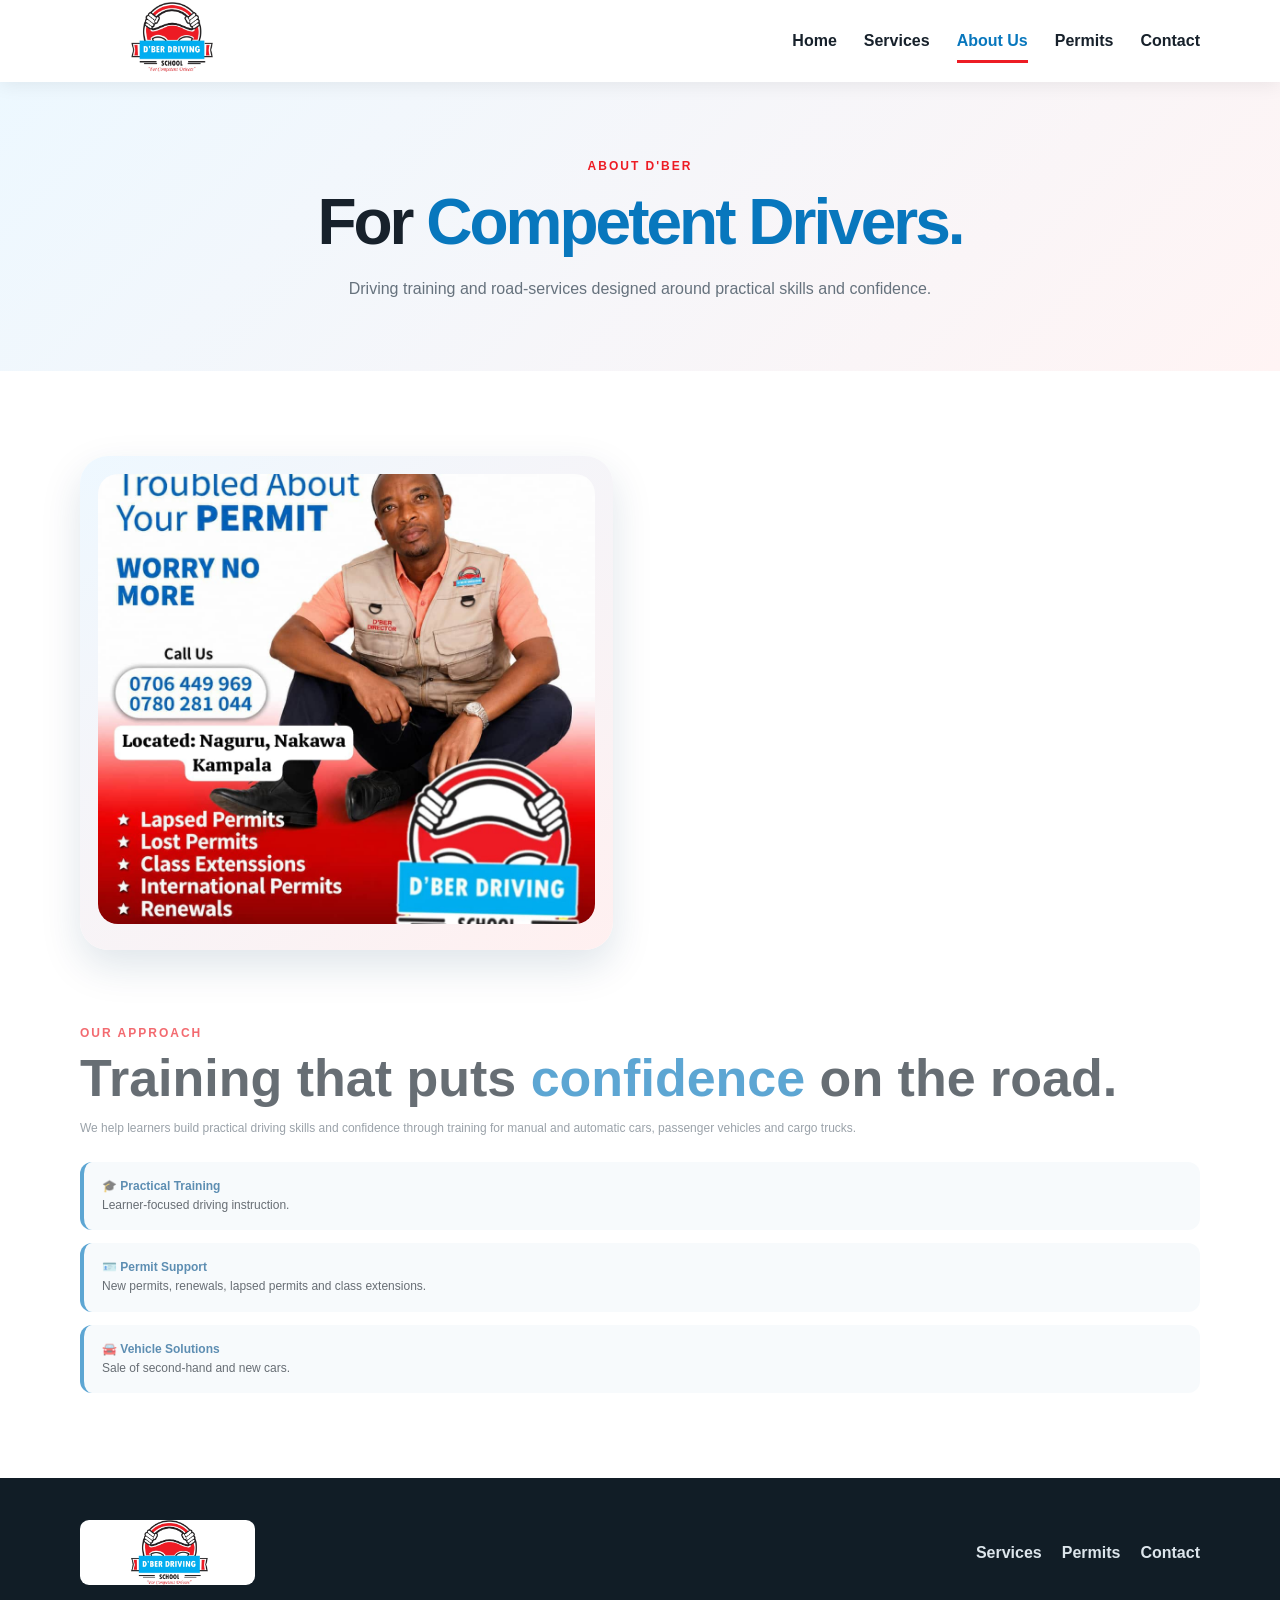
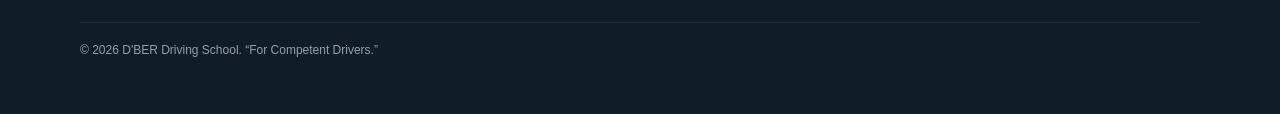
==== about.html @ eb5c4f8a "Add files via upload" ====
<!doctype html><html lang="en"><head><meta charset="utf-8"><meta name="viewport" content="width=device-width,initial-scale=1"><meta name="description" content="D'BER Driving School - driving training, permit services and vehicle sales in Kampala"><title>About Us | D'BER Driving School</title><link rel="stylesheet" href="style.css"></head><body><header><div class="container nav"><a href="index.html"><img class="logo" src="images/logo.jpeg" alt="D'BER Driving School logo"></a><button class="menu">☰</button><nav><a href="index.html" class="">Home</a><a href="services.html" class="">Services</a><a href="about.html" class="active">About Us</a><a href="permit.html" class="">Permits</a><a href="contact.html" class="">Contact</a></nav></div></header><main><section class="page-hero"><div class="container"><span class="eyebrow">About D'BER</span><h1>For <span>Competent Drivers.</span></h1><p>Driving training and road-services designed around practical skills and confidence.</p></div></section><section class="section"><div class="container two-col"><div class="visual"><img src="images/director-flyer.jpeg" alt="D'BER Driving School promotional flyer"></div><div class="copy"><span class="eyebrow">Our Approach</span><h2>Training that puts <span>confidence</span> on the road.</h2><p>We help learners build practical driving skills and confidence through training for manual and automatic cars, passenger vehicles and cargo trucks.</p><div class="features"><div class="feature"><strong>🎓 Practical Training</strong>Learner-focused driving instruction.</div><div class="feature"><strong>🪪 Permit Support</strong>New permits, renewals, lapsed permits and class extensions.</div><div class="feature"><strong>🚘 Vehicle Solutions</strong>Sale of second-hand and new cars.</div></div></div></div></section></main><footer><div class="container foot"><img src="images/logo.jpeg" alt="D'BER logo"><div class="foot-links"><a href="services.html">Services</a><a href="permit.html">Permits</a><a href="contact.html">Contact</a></div><p class="copy">© <span class="year"></span> D'BER Driving School. “For Competent Drivers.”</p></div></footer><script>document.querySelector('.menu').onclick=()=>document.querySelector('nav').classList.toggle('open');document.querySelectorAll('.year').forEach(x=>x.textContent=new Date().getFullYear());</script></body></html>
---- style.css ----
*{box-sizing:border-box}html{scroll-behavior:smooth}body{margin:0;font-family:Arial,sans-serif;color:#17212b;line-height:1.6}a{text-decoration:none;color:inherit}.container{width:min(1120px,92%);margin:auto}:root{--blue:#0877bd;--dark:#07528a;--red:#ed1c24;--light:#f4f8fb;--shadow:0 16px 40px rgba(8,55,90,.13)}header{position:sticky;top:0;z-index:20;background:#fff;box-shadow:0 3px 18px #00000012}.nav{height:82px;display:flex;align-items:center;justify-content:space-between}.logo{width:180px;height:70px;object-fit:contain}nav{display:flex;gap:27px;font-weight:800}nav a{padding:29px 0;position:relative}nav a:hover,nav a.active{color:var(--blue)}nav a.active:after{content:'';position:absolute;bottom:20px;left:0;right:0;height:3px;background:var(--red)}.menu{display:none;border:0;background:var(--blue);color:white;border-radius:10px;padding:9px 13px;font-size:20px}.hero{min-height:620px;display:flex;align-items:center;background:linear-gradient(135deg,#eef8ff,#fff5f5)}.hero-grid{display:grid;grid-template-columns:1.1fr .9fr;gap:55px;align-items:center}.eyebrow{font-size:12px;font-weight:900;letter-spacing:2px;text-transform:uppercase;color:var(--red)}h1{font-size:clamp(46px,6vw,76px);line-height:1;letter-spacing:-3px;margin:12px 0 22px}h1 span,h2 span{color:var(--blue)}.hero p{font-size:18px;color:#66727d;max-width:650px}.actions{display:flex;gap:12px;flex-wrap:wrap;margin-top:25px}.btn{display:inline-flex;justify-content:center;align-items:center;padding:14px 23px;border-radius:999px;font-weight:900}.primary{background:var(--blue);color:#fff}.red{background:var(--red);color:#fff}.outline{background:#fff;color:var(--blue);box-shadow:var(--shadow)}.hero-card{background:white;padding:20px;border-radius:28px;box-shadow:var(--shadow)}.hero-card img{width:100%;max-height:430px;object-fit:contain;border-radius:18px}.hero-card small{display:block;text-align:center;color:var(--dark);font-weight:800;margin-top:10px}.page-hero{padding:70px 0;text-align:center;background:linear-gradient(135deg,#edf8ff,#fff4f4)}.page-hero h1{font-size:clamp(43px,6vw,64px)}.page-hero p{max-width:700px;margin:auto;color:#66727d}.section{padding:85px 0}.heading{text-align:center;max-width:750px;margin:0 auto 42px}.heading h2,.copy h2{font-size:clamp(34px,5vw,52px);line-height:1.05;margin:8px 0 13px}.heading p,.copy p{color:#66727d}.services{display:grid;grid-template-columns:repeat(4,1fr);gap:20px}.service{padding:25px 21px;background:#fff;border-radius:21px;border:1px solid #e3edf4;box-shadow:0 9px 27px #08375a12;transition:.2s}.service:hover{transform:translateY(-6px);box-shadow:var(--shadow)}.service-icon{font-size:40px}.service h3{font-size:20px;color:var(--dark);margin:10px 0 5px}.service p{font-size:14px;color:#66727d}.service:nth-child(odd){border-top:4px solid var(--blue)}.service:nth-child(even){border-top:4px solid var(--red)}.strip{background:linear-gradient(110deg,var(--dark),var(--blue));color:white;padding:55px 0}.strip-inner{display:flex;align-items:center;justify-content:space-between;gap:25px}.strip h2{font-size:clamp(30px,4vw,44px);line-height:1.05}.strip p{opacity:.85}.two-col{display:grid;grid-template-columns:1fr 1fr;gap:55px;align-items:center}.visual{padding:18px;background:linear-gradient(145deg,#eef8ff,#fff0f0);border-radius:28px;box-shadow:var(--shadow)}.visual img{width:100%;height:450px;object-fit:cover;border-radius:20px}.features{display:grid;gap:13px;margin-top:24px}.feature{background:var(--light);padding:15px 18px;border-left:4px solid var(--blue);border-radius:12px}.feature strong{display:block;color:var(--dark)}.contact-grid{display:grid;grid-template-columns:repeat(3,1fr);gap:20px}.contact{background:white;border:1px solid #e3edf4;border-radius:20px;padding:24px;box-shadow:0 8px 25px #08375a10}.contact-icon{font-size:30px}.contact small{display:block;color:#66727d;margin:7px 0 3px}.contact strong{overflow-wrap:anywhere}.cta{text-align:center;background:#fff4f4;border:1px solid #f5d4d7;border-radius:25px;padding:40px 20px;margin-top:30px}.cta h2{font-size:37px;line-height:1.1}.cta p{color:#66727d}footer{background:#111d26;color:#dce5eb;padding:42px 0}.foot{display:grid;grid-template-columns:1fr auto;gap:25px;align-items:center}.foot img{width:175px;height:65px;object-fit:contain;background:white;border-radius:9px}.foot-links{display:flex;gap:20px;font-weight:800}.copy{grid-column:1/-1;border-top:1px solid #ffffff1f;padding-top:18px;font-size:12px;opacity:.65}@media(max-width:900px){.hero-grid,.two-col{grid-template-columns:1fr}.hero{padding:65px 0}.hero-card{display:none}.services{grid-template-columns:repeat(2,1fr)}.contact-grid{grid-template-columns:1fr}.strip-inner{flex-direction:column;align-items:flex-start}}@media(max-width:650px){.nav{height:70px}.logo{width:150px;height:58px}.menu{display:block}nav{display:none;position:absolute;top:65px;left:4%;right:4%;background:white;border-radius:18px;padding:10px;box-shadow:var(--shadow);flex-direction:column;gap:0}nav.open{display:flex}nav a{padding:12px 15px}.services{grid-template-columns:1fr}.section{padding:65px 0}.visual img{height:340px}.foot{grid-template-columns:1fr}.foot-links{flex-wrap:wrap}}
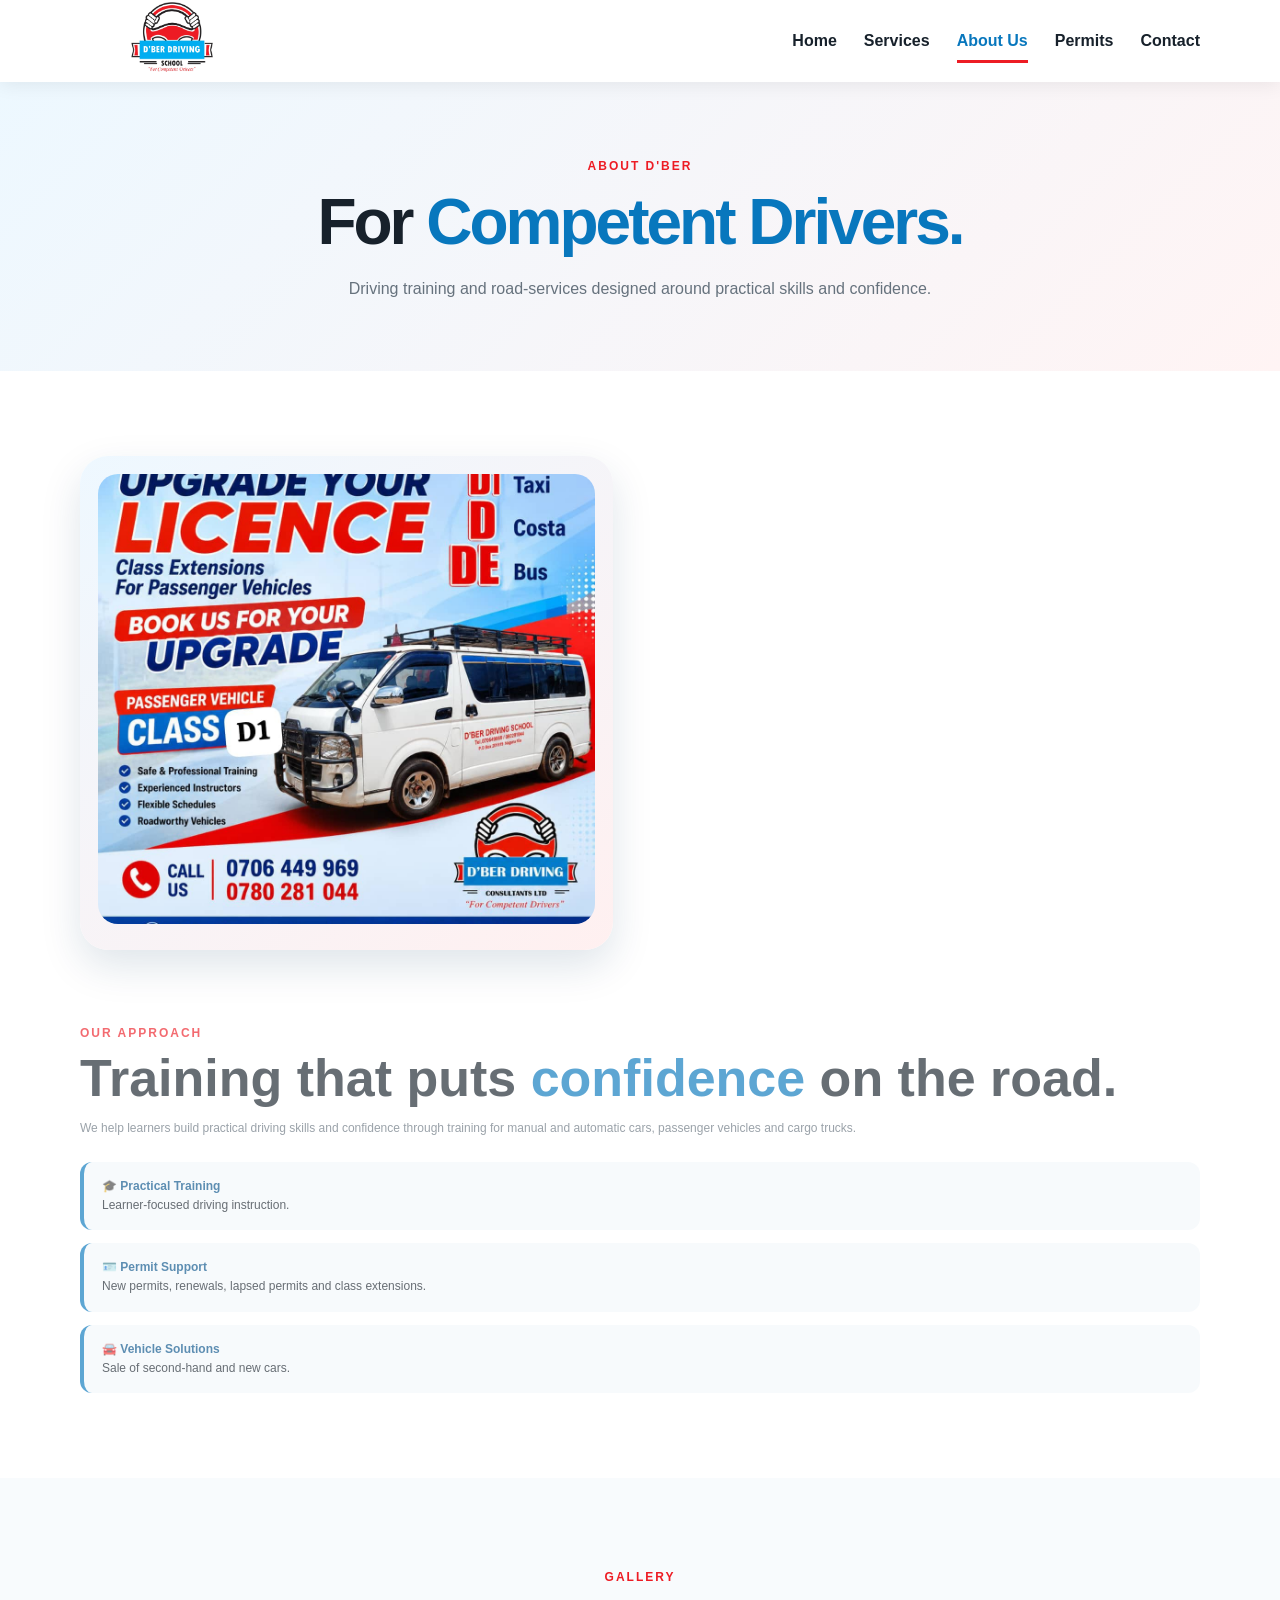
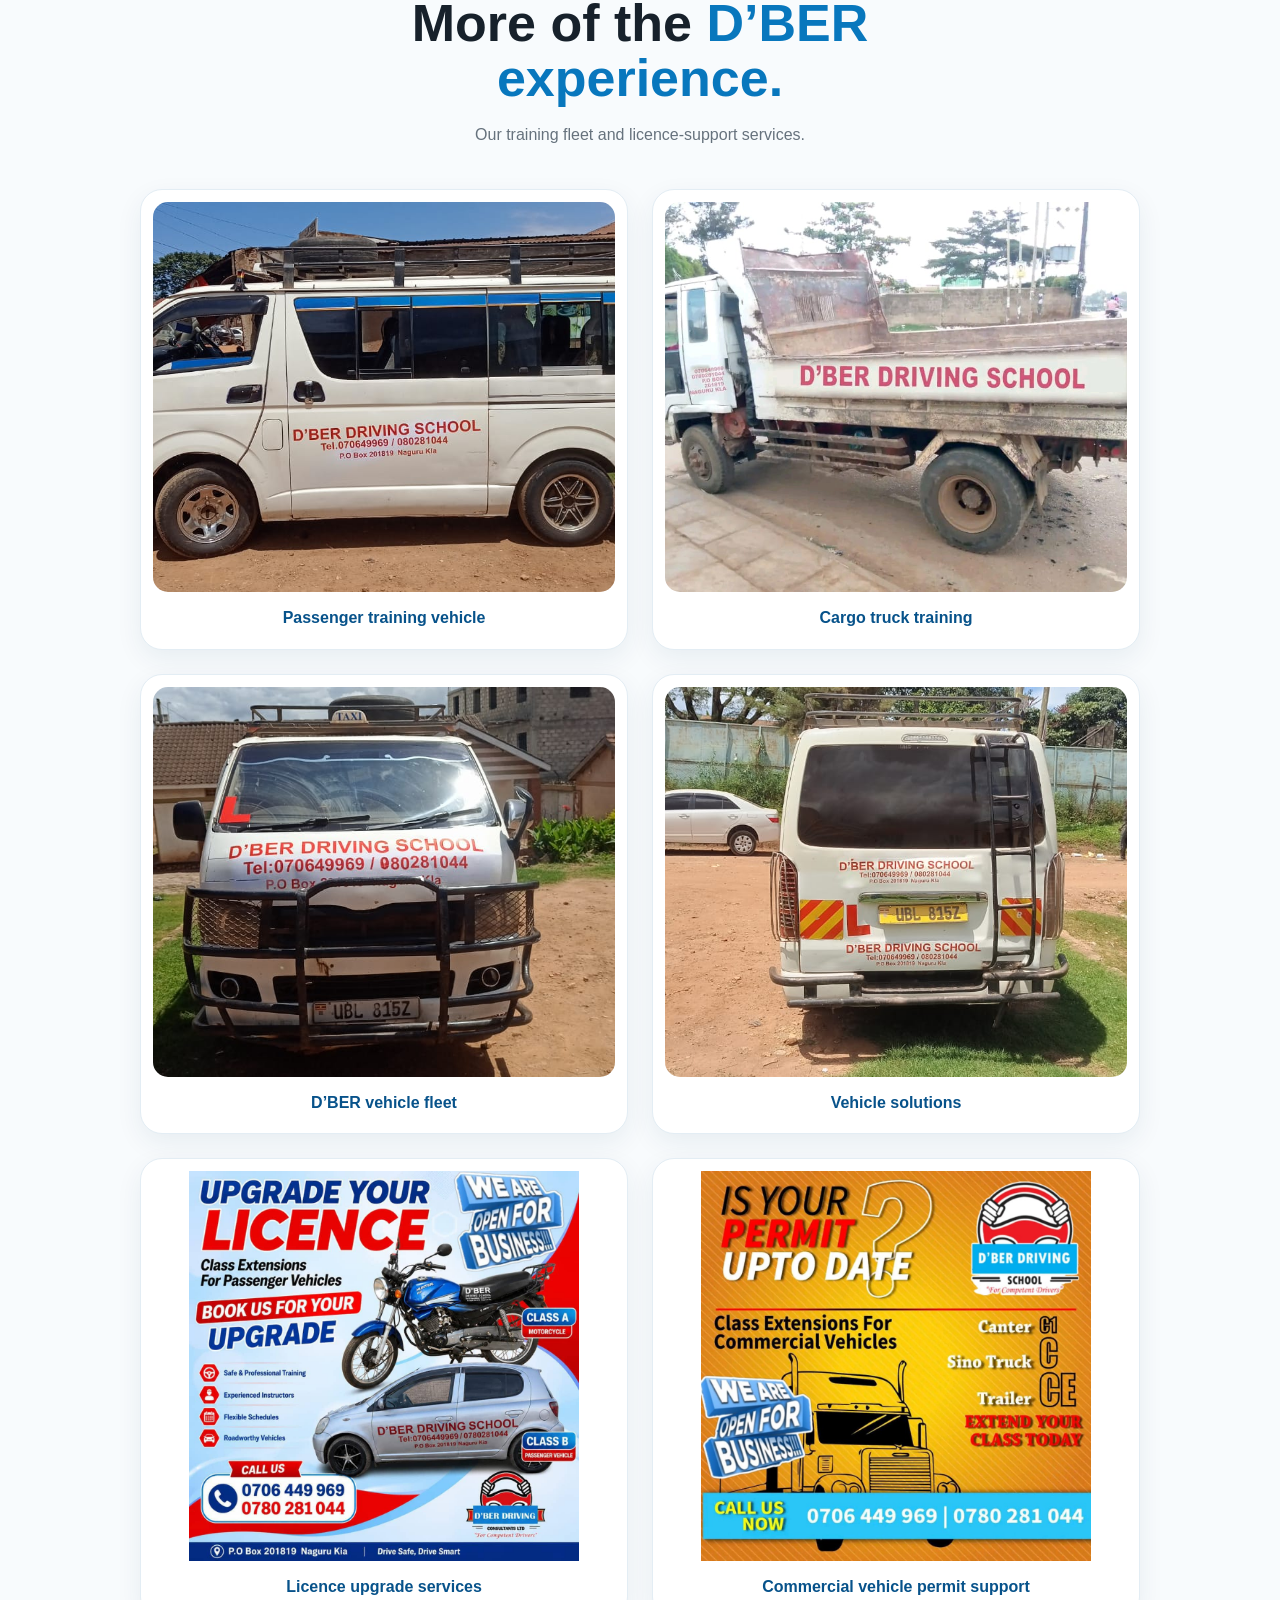
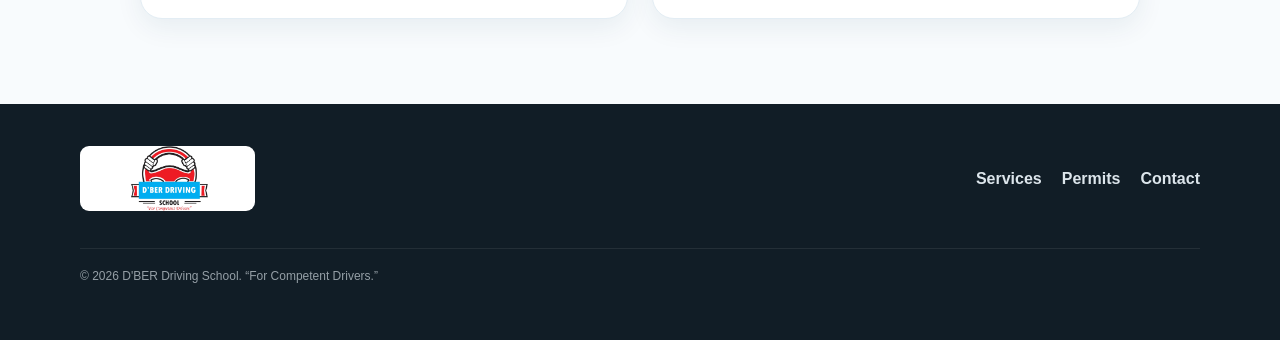
==== commit 6709341e: "Add files via upload" ====
--- a/about.html
+++ b/about.html
@@ -1 +1 @@
-<!doctype html><html lang="en"><head><meta charset="utf-8"><meta name="viewport" content="width=device-width,initial-scale=1"><meta name="description" content="D'BER Driving School - driving training, permit services and vehicle sales in Kampala"><title>About Us | D'BER Driving School</title><link rel="stylesheet" href="style.css"></head><body><header><div class="container nav"><a href="index.html"><img class="logo" src="images/logo.jpeg" alt="D'BER Driving School logo"></a><button class="menu">☰</button><nav><a href="index.html" class="">Home</a><a href="services.html" class="">Services</a><a href="about.html" class="active">About Us</a><a href="permit.html" class="">Permits</a><a href="contact.html" class="">Contact</a></nav></div></header><main><section class="page-hero"><div class="container"><span class="eyebrow">About D'BER</span><h1>For <span>Competent Drivers.</span></h1><p>Driving training and road-services designed around practical skills and confidence.</p></div></section><section class="section"><div class="container two-col"><div class="visual"><img src="images/director-flyer.jpeg" alt="D'BER Driving School promotional flyer"></div><div class="copy"><span class="eyebrow">Our Approach</span><h2>Training that puts <span>confidence</span> on the road.</h2><p>We help learners build practical driving skills and confidence through training for manual and automatic cars, passenger vehicles and cargo trucks.</p><div class="features"><div class="feature"><strong>🎓 Practical Training</strong>Learner-focused driving instruction.</div><div class="feature"><strong>🪪 Permit Support</strong>New permits, renewals, lapsed permits and class extensions.</div><div class="feature"><strong>🚘 Vehicle Solutions</strong>Sale of second-hand and new cars.</div></div></div></div></section></main><footer><div class="container foot"><img src="images/logo.jpeg" alt="D'BER logo"><div class="foot-links"><a href="services.html">Services</a><a href="permit.html">Permits</a><a href="contact.html">Contact</a></div><p class="copy">© <span class="year"></span> D'BER Driving School. “For Competent Drivers.”</p></div></footer><script>document.querySelector('.menu').onclick=()=>document.querySelector('nav').classList.toggle('open');document.querySelectorAll('.year').forEach(x=>x.textContent=new Date().getFullYear());</script></body></html>+<!doctype html><html lang="en"><head><meta charset="utf-8"><meta name="viewport" content="width=device-width,initial-scale=1"><meta name="description" content="D'BER Driving School - driving training, permit services and vehicle sales in Kampala"><title>About Us | D'BER Driving School</title><link rel="stylesheet" href="style.css"></head><body><header><div class="container nav"><a href="index.html"><img class="logo" src="images/logo.jpeg" alt="D'BER Driving School logo"></a><button class="menu">☰</button><nav><a href="index.html">Home</a><a href="services.html">Services</a><a href="about.html" class="active">About Us</a><a href="permit.html">Permits</a><a href="contact.html">Contact</a></nav></div></header><main><section class="page-hero"><div class="container"><span class="eyebrow">About D'BER</span><h1>For <span>Competent Drivers.</span></h1><p>Driving training and road-services designed around practical skills and confidence.</p></div></section><section class="section"><div class="container two-col"><div class="visual"><img class="contain" src="images/d1-upgrade-flyer.jpeg" alt="D'BER Driving School D1 upgrade flyer"></div><div class="copy"><span class="eyebrow">Our Approach</span><h2>Training that puts <span>confidence</span> on the road.</h2><p>We help learners build practical driving skills and confidence through training for manual and automatic cars, passenger vehicles and cargo trucks.</p><div class="features"><div class="feature"><strong>🎓 Practical Training</strong>Learner-focused driving instruction.</div><div class="feature"><strong>🪪 Permit Support</strong>New permits, renewals, lapsed permits and class extensions.</div><div class="feature"><strong>🚘 Vehicle Solutions</strong>Sale of second-hand and new cars.</div></div></div></div></section><section class="section photo-section"><div class="container"><div class="heading"><span class="eyebrow">Gallery</span><h2>More of the <span>D’BER experience.</span></h2><p>Our training fleet and licence-support services.</p></div><div class="photo-grid"><figure class="photo-card"><img src="images/driving-training-van.jpeg" alt="D’BER Driving School passenger training van"><figcaption>Passenger training vehicle</figcaption></figure><figure class="photo-card"><img src="images/driving-training-truck.jpeg" alt="D’BER Driving School training truck"><figcaption>Cargo truck training</figcaption></figure><figure class="photo-card"><img src="images/dber-van-rear.jpeg" alt="D’BER Driving School training van"><figcaption>D’BER vehicle fleet</figcaption></figure><figure class="photo-card"><img src="images/cars-for-sale.jpeg" alt="D’BER Driving School vehicle"><figcaption>Vehicle solutions</figcaption></figure><figure class="photo-card"><img class="contain" src="images/class-a-b-upgrade.jpeg" alt="D’BER Driving School Class A and B upgrade advertisement"><figcaption>Licence upgrade services</figcaption></figure><figure class="photo-card"><img class="contain" src="images/commercial-permit-flyer.jpeg" alt="D’BER Driving School commercial vehicle permit advertisement"><figcaption>Commercial vehicle permit support</figcaption></figure></div></div></section></main><footer><div class="container foot"><img src="images/logo.jpeg" alt="D'BER logo"><div class="foot-links"><a href="services.html">Services</a><a href="permit.html">Permits</a><a href="contact.html">Contact</a></div><p class="copy">© <span class="year"></span> D'BER Driving School. “For Competent Drivers.”</p></div></footer><script>document.querySelector('.menu').onclick=()=>document.querySelector('nav').classList.toggle('open');document.querySelectorAll('.year').forEach(x=>x.textContent=new Date().getFullYear());</script></body></html>
--- a/style.css
+++ b/style.css
@@ -1 +1,21 @@
-*{box-sizing:border-box}html{scroll-behavior:smooth}body{margin:0;font-family:Arial,sans-serif;color:#17212b;line-height:1.6}a{text-decoration:none;color:inherit}.container{width:min(1120px,92%);margin:auto}:root{--blue:#0877bd;--dark:#07528a;--red:#ed1c24;--light:#f4f8fb;--shadow:0 16px 40px rgba(8,55,90,.13)}header{position:sticky;top:0;z-index:20;background:#fff;box-shadow:0 3px 18px #00000012}.nav{height:82px;display:flex;align-items:center;justify-content:space-between}.logo{width:180px;height:70px;object-fit:contain}nav{display:flex;gap:27px;font-weight:800}nav a{padding:29px 0;position:relative}nav a:hover,nav a.active{color:var(--blue)}nav a.active:after{content:'';position:absolute;bottom:20px;left:0;right:0;height:3px;background:var(--red)}.menu{display:none;border:0;background:var(--blue);color:white;border-radius:10px;padding:9px 13px;font-size:20px}.hero{min-height:620px;display:flex;align-items:center;background:linear-gradient(135deg,#eef8ff,#fff5f5)}.hero-grid{display:grid;grid-template-columns:1.1fr .9fr;gap:55px;align-items:center}.eyebrow{font-size:12px;font-weight:900;letter-spacing:2px;text-transform:uppercase;color:var(--red)}h1{font-size:clamp(46px,6vw,76px);line-height:1;letter-spacing:-3px;margin:12px 0 22px}h1 span,h2 span{color:var(--blue)}.hero p{font-size:18px;color:#66727d;max-width:650px}.actions{display:flex;gap:12px;flex-wrap:wrap;margin-top:25px}.btn{display:inline-flex;justify-content:center;align-items:center;padding:14px 23px;border-radius:999px;font-weight:900}.primary{background:var(--blue);color:#fff}.red{background:var(--red);color:#fff}.outline{background:#fff;color:var(--blue);box-shadow:var(--shadow)}.hero-card{background:white;padding:20px;border-radius:28px;box-shadow:var(--shadow)}.hero-card img{width:100%;max-height:430px;object-fit:contain;border-radius:18px}.hero-card small{display:block;text-align:center;color:var(--dark);font-weight:800;margin-top:10px}.page-hero{padding:70px 0;text-align:center;background:linear-gradient(135deg,#edf8ff,#fff4f4)}.page-hero h1{font-size:clamp(43px,6vw,64px)}.page-hero p{max-width:700px;margin:auto;color:#66727d}.section{padding:85px 0}.heading{text-align:center;max-width:750px;margin:0 auto 42px}.heading h2,.copy h2{font-size:clamp(34px,5vw,52px);line-height:1.05;margin:8px 0 13px}.heading p,.copy p{color:#66727d}.services{display:grid;grid-template-columns:repeat(4,1fr);gap:20px}.service{padding:25px 21px;background:#fff;border-radius:21px;border:1px solid #e3edf4;box-shadow:0 9px 27px #08375a12;transition:.2s}.service:hover{transform:translateY(-6px);box-shadow:var(--shadow)}.service-icon{font-size:40px}.service h3{font-size:20px;color:var(--dark);margin:10px 0 5px}.service p{font-size:14px;color:#66727d}.service:nth-child(odd){border-top:4px solid var(--blue)}.service:nth-child(even){border-top:4px solid var(--red)}.strip{background:linear-gradient(110deg,var(--dark),var(--blue));color:white;padding:55px 0}.strip-inner{display:flex;align-items:center;justify-content:space-between;gap:25px}.strip h2{font-size:clamp(30px,4vw,44px);line-height:1.05}.strip p{opacity:.85}.two-col{display:grid;grid-template-columns:1fr 1fr;gap:55px;align-items:center}.visual{padding:18px;background:linear-gradient(145deg,#eef8ff,#fff0f0);border-radius:28px;box-shadow:var(--shadow)}.visual img{width:100%;height:450px;object-fit:cover;border-radius:20px}.features{display:grid;gap:13px;margin-top:24px}.feature{background:var(--light);padding:15px 18px;border-left:4px solid var(--blue);border-radius:12px}.feature strong{display:block;color:var(--dark)}.contact-grid{display:grid;grid-template-columns:repeat(3,1fr);gap:20px}.contact{background:white;border:1px solid #e3edf4;border-radius:20px;padding:24px;box-shadow:0 8px 25px #08375a10}.contact-icon{font-size:30px}.contact small{display:block;color:#66727d;margin:7px 0 3px}.contact strong{overflow-wrap:anywhere}.cta{text-align:center;background:#fff4f4;border:1px solid #f5d4d7;border-radius:25px;padding:40px 20px;margin-top:30px}.cta h2{font-size:37px;line-height:1.1}.cta p{color:#66727d}footer{background:#111d26;color:#dce5eb;padding:42px 0}.foot{display:grid;grid-template-columns:1fr auto;gap:25px;align-items:center}.foot img{width:175px;height:65px;object-fit:contain;background:white;border-radius:9px}.foot-links{display:flex;gap:20px;font-weight:800}.copy{grid-column:1/-1;border-top:1px solid #ffffff1f;padding-top:18px;font-size:12px;opacity:.65}@media(max-width:900px){.hero-grid,.two-col{grid-template-columns:1fr}.hero{padding:65px 0}.hero-card{display:none}.services{grid-template-columns:repeat(2,1fr)}.contact-grid{grid-template-columns:1fr}.strip-inner{flex-direction:column;align-items:flex-start}}@media(max-width:650px){.nav{height:70px}.logo{width:150px;height:58px}.menu{display:block}nav{display:none;position:absolute;top:65px;left:4%;right:4%;background:white;border-radius:18px;padding:10px;box-shadow:var(--shadow);flex-direction:column;gap:0}nav.open{display:flex}nav a{padding:12px 15px}.services{grid-template-columns:1fr}.section{padding:65px 0}.visual img{height:340px}.foot{grid-template-columns:1fr}.foot-links{flex-wrap:wrap}}+*{box-sizing:border-box}html{scroll-behavior:smooth}body{margin:0;font-family:Arial,sans-serif;color:#17212b;line-height:1.6}a{text-decoration:none;color:inherit}.container{width:min(1120px,92%);margin:auto}:root{--blue:#0877bd;--dark:#07528a;--red:#ed1c24;--light:#f4f8fb;--shadow:0 16px 40px rgba(8,55,90,.13)}header{position:sticky;top:0;z-index:20;background:#fff;box-shadow:0 3px 18px #00000012}.nav{height:82px;display:flex;align-items:center;justify-content:space-between}.logo{width:180px;height:70px;object-fit:contain}nav{display:flex;gap:27px;font-weight:800}nav a{padding:29px 0;position:relative}nav a:hover,nav a.active{color:var(--blue)}nav a.active:after{content:'';position:absolute;bottom:20px;left:0;right:0;height:3px;background:var(--red)}.menu{display:none;border:0;background:var(--blue);color:white;border-radius:10px;padding:9px 13px;font-size:20px}.hero{min-height:620px;display:flex;align-items:center;background:linear-gradient(135deg,#eef8ff,#fff5f5)}.hero-grid{display:grid;grid-template-columns:1.1fr .9fr;gap:55px;align-items:center}.eyebrow{font-size:12px;font-weight:900;letter-spacing:2px;text-transform:uppercase;color:var(--red)}h1{font-size:clamp(46px,6vw,76px);line-height:1;letter-spacing:-3px;margin:12px 0 22px}h1 span,h2 span{color:var(--blue)}.hero p{font-size:18px;color:#66727d;max-width:650px}.actions{display:flex;gap:12px;flex-wrap:wrap;margin-top:25px}.btn{display:inline-flex;justify-content:center;align-items:center;padding:14px 23px;border-radius:999px;font-weight:900}.primary{background:var(--blue);color:#fff}.red{background:var(--red);color:#fff}.outline{background:#fff;color:var(--blue);box-shadow:var(--shadow)}.hero-card{background:white;padding:20px;border-radius:28px;box-shadow:var(--shadow)}.hero-card img{width:100%;max-height:430px;object-fit:contain;border-radius:18px}.hero-card small{display:block;text-align:center;color:var(--dark);font-weight:800;margin-top:10px}.page-hero{padding:70px 0;text-align:center;background:linear-gradient(135deg,#edf8ff,#fff4f4)}.page-hero h1{font-size:clamp(43px,6vw,64px)}.page-hero p{max-width:700px;margin:auto;color:#66727d}.section{padding:85px 0}.heading{text-align:center;max-width:750px;margin:0 auto 42px}.heading h2,.copy h2{font-size:clamp(34px,5vw,52px);line-height:1.05;margin:8px 0 13px}.heading p,.copy p{color:#66727d}.services{display:grid;grid-template-columns:repeat(4,1fr);gap:20px}.service{padding:25px 21px;background:#fff;border-radius:21px;border:1px solid #e3edf4;box-shadow:0 9px 27px #08375a12;transition:.2s}.service:hover{transform:translateY(-6px);box-shadow:var(--shadow)}.service-icon{font-size:40px}.service h3{font-size:20px;color:var(--dark);margin:10px 0 5px}.service p{font-size:14px;color:#66727d}.service:nth-child(odd){border-top:4px solid var(--blue)}.service:nth-child(even){border-top:4px solid var(--red)}.strip{background:linear-gradient(110deg,var(--dark),var(--blue));color:white;padding:55px 0}.strip-inner{display:flex;align-items:center;justify-content:space-between;gap:25px}.strip h2{font-size:clamp(30px,4vw,44px);line-height:1.05}.strip p{opacity:.85}.two-col{display:grid;grid-template-columns:1fr 1fr;gap:55px;align-items:center}.visual{padding:18px;background:linear-gradient(145deg,#eef8ff,#fff0f0);border-radius:28px;box-shadow:var(--shadow)}.visual img{width:100%;height:450px;object-fit:cover;border-radius:20px}.features{display:grid;gap:13px;margin-top:24px}.feature{background:var(--light);padding:15px 18px;border-left:4px solid var(--blue);border-radius:12px}.feature strong{display:block;color:var(--dark)}.contact-grid{display:grid;grid-template-columns:repeat(3,1fr);gap:20px}.contact{background:white;border:1px solid #e3edf4;border-radius:20px;padding:24px;box-shadow:0 8px 25px #08375a10}.contact-icon{font-size:30px}.contact small{display:block;color:#66727d;margin:7px 0 3px}.contact strong{overflow-wrap:anywhere}.cta{text-align:center;background:#fff4f4;border:1px solid #f5d4d7;border-radius:25px;padding:40px 20px;margin-top:30px}.cta h2{font-size:37px;line-height:1.1}.cta p{color:#66727d}footer{background:#111d26;color:#dce5eb;padding:42px 0}.foot{display:grid;grid-template-columns:1fr auto;gap:25px;align-items:center}.foot img{width:175px;height:65px;object-fit:contain;background:white;border-radius:9px}.foot-links{display:flex;gap:20px;font-weight:800}.copy{grid-column:1/-1;border-top:1px solid #ffffff1f;padding-top:18px;font-size:12px;opacity:.65}@media(max-width:900px){.hero-grid,.two-col{grid-template-columns:1fr}.hero{padding:65px 0}.hero-card{display:none}.services{grid-template-columns:repeat(2,1fr)}.contact-grid{grid-template-columns:1fr}.strip-inner{flex-direction:column;align-items:flex-start}}@media(max-width:650px){.nav{height:70px}.logo{width:150px;height:58px}.menu{display:block}nav{display:none;position:absolute;top:65px;left:4%;right:4%;background:white;border-radius:18px;padding:10px;box-shadow:var(--shadow);flex-direction:column;gap:0}nav.open{display:flex}nav a{padding:12px 15px}.services{grid-template-columns:1fr}.section{padding:65px 0}.visual img{height:340px}.foot{grid-template-columns:1fr}.foot-links{flex-wrap:wrap}}
+.photo-section{background:#f8fbfd}
+.photo-grid{display:grid;grid-template-columns:repeat(2,1fr);gap:24px;max-width:1000px;margin:auto}
+.photo-grid.single-photo{grid-template-columns:minmax(0,720px);justify-content:center}
+.photo-card{margin:0;background:#fff;border:1px solid #e3edf4;border-radius:22px;padding:12px;box-shadow:0 9px 27px #08375a12;overflow:hidden}
+.photo-card img{display:block;width:100%;height:390px;object-fit:cover;border-radius:15px}
+.photo-card figcaption{padding:13px 8px 6px;text-align:center;font-weight:800;color:#07528a}
+@media(max-width:650px){.photo-grid{grid-template-columns:1fr}.photo-card img{height:300px}}
+.photo-card img.contain{object-fit:contain;background:#fff}
+.home-gallery .photo-card:nth-child(3),.home-gallery .photo-card:nth-child(4){background:linear-gradient(145deg,#fff,#f4f8fb)}
+@media(max-width:650px){.photo-card img.contain{height:300px}}
+
+.photo-grid{align-items:stretch}
+.photo-card{display:flex;flex-direction:column}
+.photo-card img{background:#f7fafc}
+.photo-card img.contain{object-fit:contain;padding:0}
+.photo-card figcaption{margin-top:auto}
+@media(min-width:901px){.home-gallery .photo-card:nth-child(5),
+.home-gallery .photo-card:nth-child(6),
+.home-gallery .photo-card:nth-child(7),
+.home-gallery .photo-card:nth-child(8){min-height:430px}}
